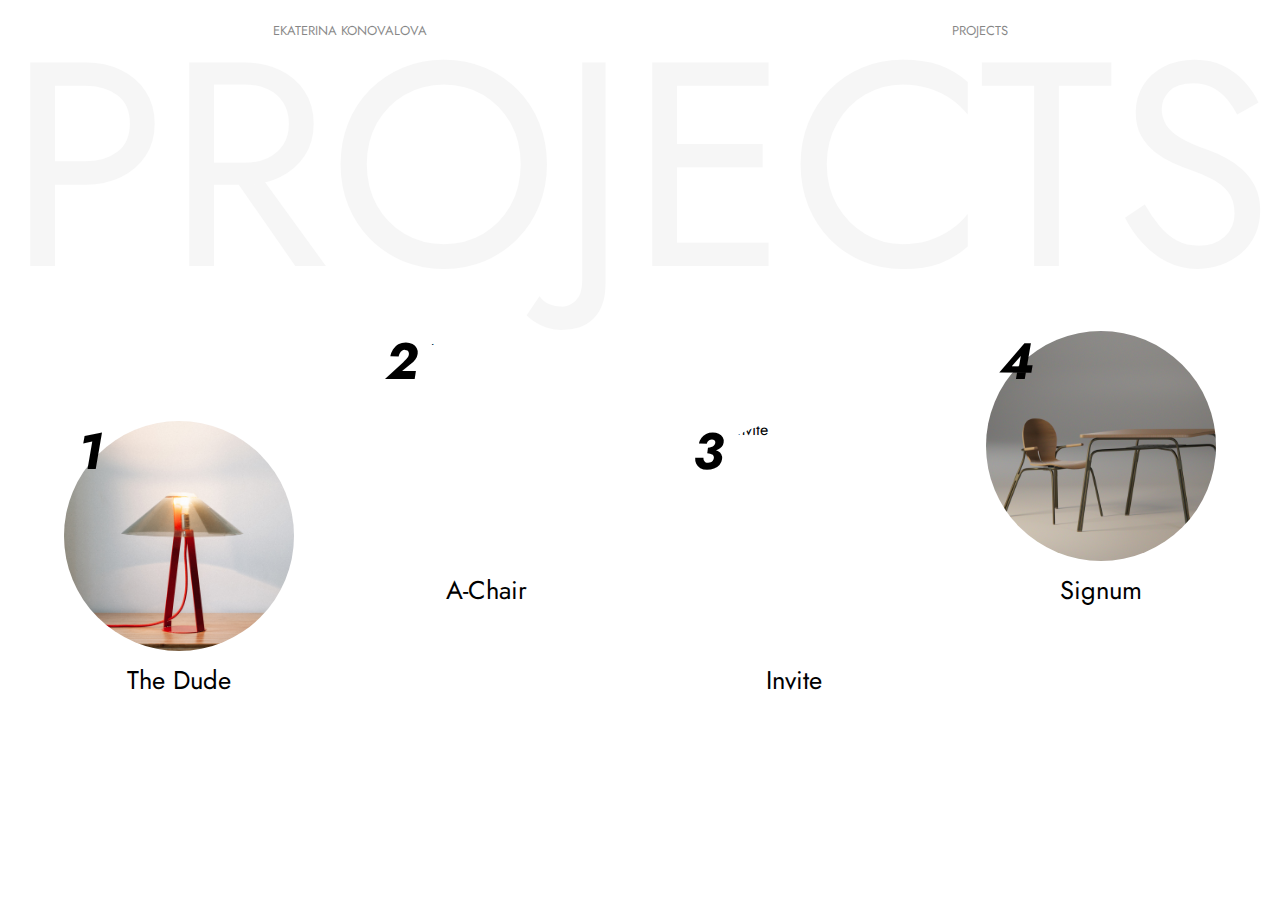
==== index.html @ ecd5c09d "Initial commit" ====
<!DOCTYPE html>
<html lang="en">

<head>
  <meta charset="UTF-8">
  <meta http-equiv="X-UA-Compatible" content="IE=edge">
  <meta name="viewport" content="width=device-width, initial-scale=1.0">
  <link rel="stylesheet" href="./pages/index.css">
  <link rel="stylesheet" href="https://fonts.googleapis.com/css?family=Jost">
  <title>Projects by Ekaterina Konovalova</title>

</head>

<body>
  <div class="page">
    <header class="header">
      <p class="header__author">Ekaterina Konovalova</p>
      <h1 class="header__title">Projects</h1>
    </header>
    <main class="content">
      <h2 class="background-title">Projects</h2>
      <ul class="cards">
        <li class="cards__item">
          <h3 class="cards__title">1</h3>
          <img class="cards__image" src="./images/dude.jpg" alt="Лампа The Dude">
          <p class="cards__text">The Dude</p>
        </li>
        <li class="cards__item">
          <h3 class="cards__title">2</h3>
          <img class="cards__image" id="chair" src="./images/chair.png" alt="Стул А">
          <p class="cards__text">A-Chair</p>
        </li>
        <li class="cards__item">
          <h3 class="cards__title">3</h3>
          <img class="cards__image" id="bin" src="./images/bin.jpg" alt="Урна Invite">
          <p class="cards__text">Invite</p>
        </li>
        <li class="cards__item">
          <h3 class="cards__title">4</h3>
          <img class="cards__image" src="./images/chair_and_table.jpg" alt="Лампа The Dude">
          <p class="cards__text">Signum</p>
        </li>
      </ul>
    </main>
  </div>
</body>

</html>
---- pages/index.css ----
/* Vendor */
@import url(../vendor/normalize.css);

/* @font-face {
  font-family: "Jost";
  src: url("../vendor/Jost-VariableFont_wght.ttf");
  font-weight: 400;
  font-style: normal;
} */

/* Блоки */
@import url(../blocks/page/page.css);
@import url(../blocks/header/header.css);
@import url(../blocks/content/content.css);
@import url(../blocks/background-title/background-title.css);
@import url(../blocks/cards/cards.css);



/* Элементы */
@import url(../blocks/header/__author/header__author.css);
@import url(../blocks/header/__title/header__title.css);
@import url(../blocks/cards/__item/cards__item.css);
@import url(../blocks/cards/__image/cards__image.css);
@import url(../blocks/cards/__title/cards__title.css);
@import url(../blocks/cards/__text/cards__text.css);
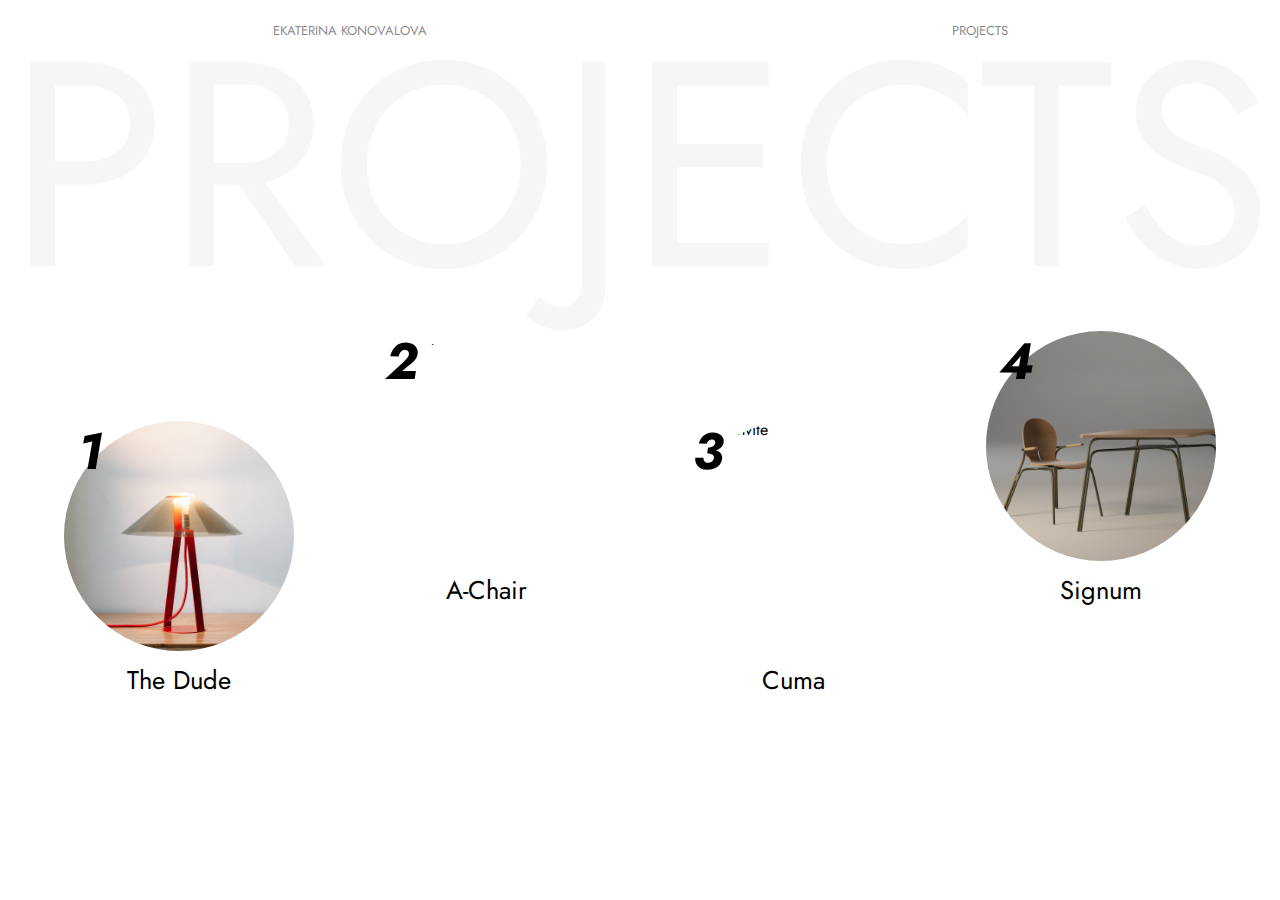
==== commit 3b6b8486: "Changed name to Cuma" ====
--- a/index.html
+++ b/index.html
@@ -33,7 +33,7 @@
         <li class="cards__item">
           <h3 class="cards__title">3</h3>
           <img class="cards__image" id="bin" src="./images/bin.jpg" alt="Урна Invite">
-          <p class="cards__text">Invite</p>
+          <p class="cards__text">Cuma</p>
         </li>
         <li class="cards__item">
           <h3 class="cards__title">4</h3>
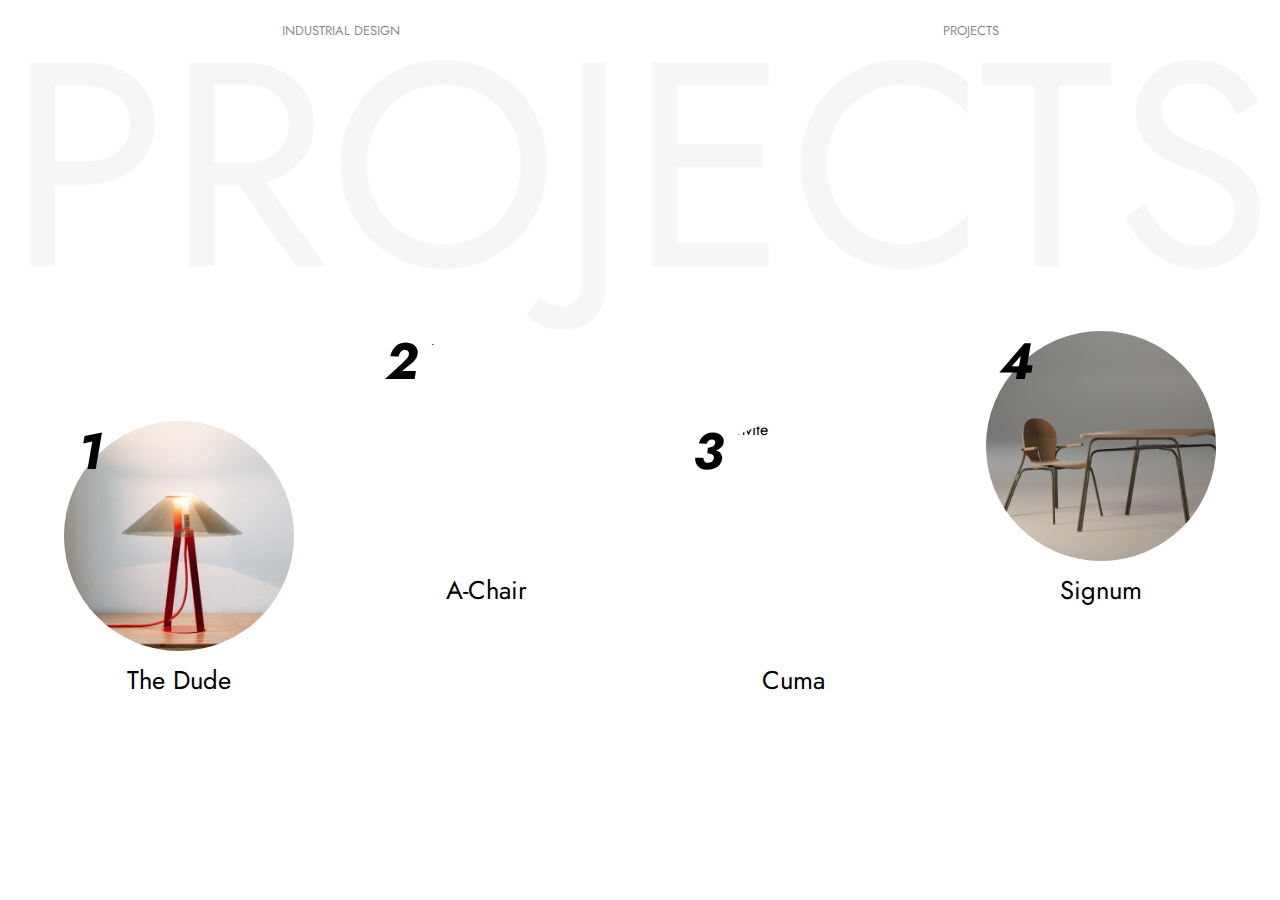
==== commit 5271977a: "fix" ====
--- a/index.html
+++ b/index.html
@@ -14,7 +14,7 @@
 <body>
   <div class="page">
     <header class="header">
-      <p class="header__author">Ekaterina Konovalova</p>
+      <p class="header__author">Industrial Design</p>
       <h1 class="header__title">Projects</h1>
     </header>
     <main class="content">
